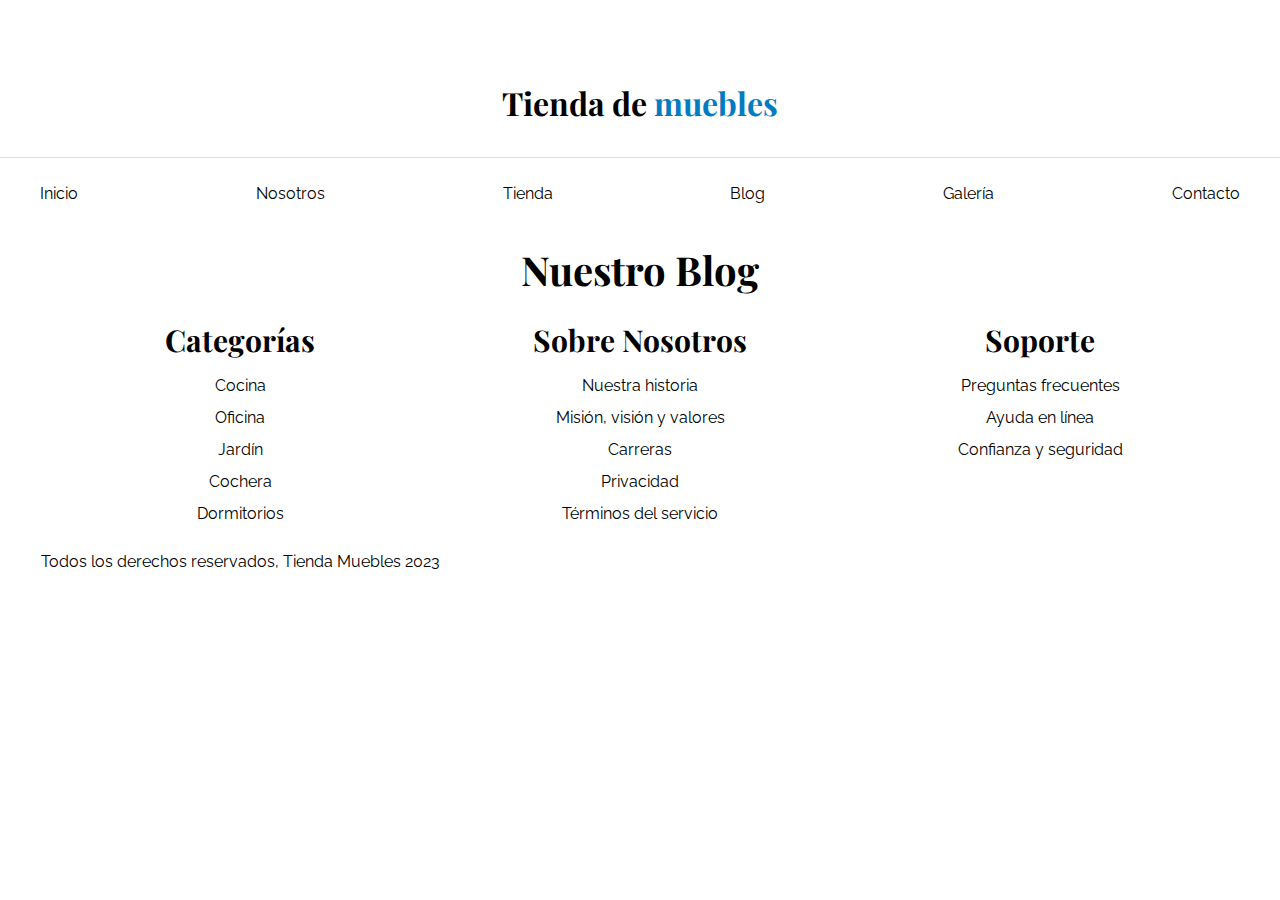
==== blog.html @ 84f078f8 "css3" ====
<!DOCTYPE html>
<html lang="en">
<head>
    <meta charset="UTF-8">
    <meta http-equiv="X-UA-Compatible" content="IE=edge">
    <meta name="viewport" content="width=device-width, initial-scale=1.0">
    <link rel="preconnect" href="https://fonts.googleapis.com">
    <link rel="preconnect" href="https://fonts.gstatic.com" crossorigin>
    <link href="https://fonts.googleapis.com/css2?family=Playfair+Display:wght@700&family=Raleway:wght@400;700;900&display=swap" rel="stylesheet">
    <link href="styles.css" rel="stylesheet">
    <link href="normalize.css" rel="stylesheet">
    <title>Blog</title>
</head>
<body>

    <header class="nombre_sitio">
        <h1>Tienda de <span>muebles</span></h1>
    </header>

<div class="contenedor_navegacion">
<nav class="navegacion_principal container">
    <a href="index.html" alt="">Inicio</a>
    <a href="nosotros.html" alt="">Nosotros</a>
    <a href="tienda.html" alt="">Tienda</a>
    <a href="blog.html" alt="">Blog</a>
    <a href="galeria.html" alt="">Galería</a>
    <a href="contacto.html" alt="">Contacto</a>
</nav>  
</div>

<main class="contenido-princpal container">
    <h2>Nuestro Blog</h2>


</main>


<footer class="container footer_grid">

    <div>
        <h3>Categorías</h3>
        <nav class="footerflex">
            <a href="#">Cocina</a>
            <a href="#">Oficina</a>
            <a href="#">Jardín</a>
            <a href="#">Cochera</a>
            <a href="#">Dormitorios</a>
        </nav>
    </div>

    <div>
        <h3>Sobre Nosotros</h3>
        <nav class="footerflex">
            <a href="#">Nuestra historia</a>
            <a href="#">Misión, visión y valores</a>
            <a href="#">Carreras</a>
            <a href="#">Privacidad</a>
            <a href="#">Términos del servicio</a>
        </nav>
    </div>

    <div>
        <h3>Soporte</h3>
        <nav class="footerflex">
            <a href="#">Preguntas frecuentes</a>
            <a href="#">Ayuda en línea</a>
            <a href="#">Confianza y seguridad</a>
        </nav>
    </div>
    
    <p class="copyright">Todos los derechos reservados, Tienda Muebles 2023</p>
</footer>

    
</body>
</html>
---- styles.css ----
/* Globales */
html {
    box-sizing: border-box;
    font-size: 62.5%; /* 1rem = 10px */
}
  *, *:before, *:after {
    box-sizing: inherit;
}

img {
    max-width: 100%;
    display: block;
}

body {
    font-family: 'Raleway', sans-serif;
    font-size: 1.6rem;
    line-height: 2;
}

h1 {
    font-size: 5rem;
}

h2 {
    font-size: 4rem;
    text-align: center;
}

h3 {
    font-size: 3rem;
}

h1,h2,h3 {
    
    font-family: 'Playfair Display', serif;
    margin: 0;
}

h1 span {
    color: #037bc0;
}

a {
    text-decoration: none;
    color: #000;
}

.contenedor_navegacion {
    border-color: #e1e1e1;
    border-top-style: solid;
    border-width: 1px;
}

.container {
    max-width: 120rem ;
    margin: 0 auto;
    /* margin-inline: auto;*/
}

/* Header y navegación */

.nombre_sitio {
    padding-top: 5rem;
    text-align: center;
}

.navegacion_principal {
    padding-top:2rem;
    padding-bottom: 2rem;
    display: flex;
    justify-content: space-between;
}

.hero {
    background-image: url(img/principal.jpg);
    background-repeat: no-repeat;
    background-size: cover;
    background-position: center center;
    /* Con px (1px 1px) tambien se puede posicionar el background position*/
    height: 45rem;
}

/* Categorías */

.categorias h2{
    text-align: center;
    padding: 5rem;
}

.categoria a{
    display: block;
    text-align: center;
    padding: 2rem;
    font-size: 2rem;
}

.categoria a:hover{
    background-color: #037bc0;
    color: #fff;
    border-bottom-right-radius: 1rem;
}

.listado_categorias {
    display: grid;
    grid-template-columns: repeat(3,1fr);
    gap: 2rem;
}

/* Bloque nosotros */
/* Colocar imagen en un lado y texto al otro lado gracias a linear gradient. El tercer argumento  y el segundo al 50% y no al 100% hace que no sea gradual sino de golpe cambia al 50%*/
.sobre_nosotros{
    background-image: linear-gradient(to right, transparent 50%, #037bc0 50%, #037bc0 100%), url(img/nosotros.jpg);
    /* Son dos backgrounds, el linear gradient color y la imagen */
    padding: 10rem 0;
    background-repeat: no-repeat;
    /* 100% el size del linear gradient y 120 para la imagen*/
    background-size: 100%, 120rem;
    background-position: left center;
    margin-top: 1rem;
}

.sobre_nosotros_grid{
    display: grid;
    grid-template-columns: 1fr 1fr;
    column-gap: 4rem;
}

.texto_nosotros {
    grid-column: 2/3;
    color: #fff;
}

/* Sección productos */

.contenido_principal {
    margin-top: 4rem;
    margin-bottom: 2rem;
}

.contenido_principal h2 {
    text-align: center;
}

.productos_grid {
    display: grid;
}

.producto {
    background-color: #037bc0;
}

.texto_producto h3{
    margin: 0;
}
.texto_producto{
    text-align: center;
    color: #fff;
    padding: 2rem;
}

.texto_producto button{
    background-color: #8cbc00;
    padding: 2rem;
    margin-bottom: 1rem;
    border-radius: 1rem;
    font-weight: bold;
    color: #fff;
    text-transform: uppercase;
    transition: background-color .3s ease;
}

.texto_producto button:hover{
    background-color: #769c02;
}

.producto img {
    transition: transform 0.3s ease;
}

.producto img:hover {
    transform: scale(0.8);
}

.productos_grid {
    display: grid;
    grid-template-columns: repeat(6,1fr);
    gap: 1rem;

}

.producto:nth-child(1) {
    grid-column: 1/7;
    display: grid;
    grid-template-columns: 3fr 1fr;
}

.producto:nth-child(1) img {
    height: 60rem;
    width: 100%;
    object-fit: cover;
}

.producto:nth-child(2) {
    grid-column: 1/4;
}

.producto:nth-child(2) img, .producto:nth-child(3) img {
    height: 30rem;
    width: 100%;
    object-fit: cover;
}

.producto:nth-child(3) {
    grid-column: 4/7;
}


.producto:nth-child(4) {
    grid-column: 1/3;
}

.producto:nth-child(5) {
    grid-column:3/5;
}

.producto:nth-child(6) {
    grid-column: 5/7;

}

/* Footer */

.footer_grid{
    display: grid;
    grid-template-columns: repeat(3, 1fr);
}

footer h3{
    text-align: center;
}

footer p {
    text-align:center; 
}

.footerflex {
    display: flex;
    flex-direction: column;
    align-items: center;
}

.copyright {
    text-align: center;
}

.nosotros_flex {
    display: grid;
    grid-template-columns: 1fr 2fr;
    column-gap: 2rem;
}


.texto_nosotros {
    color: #000;
}
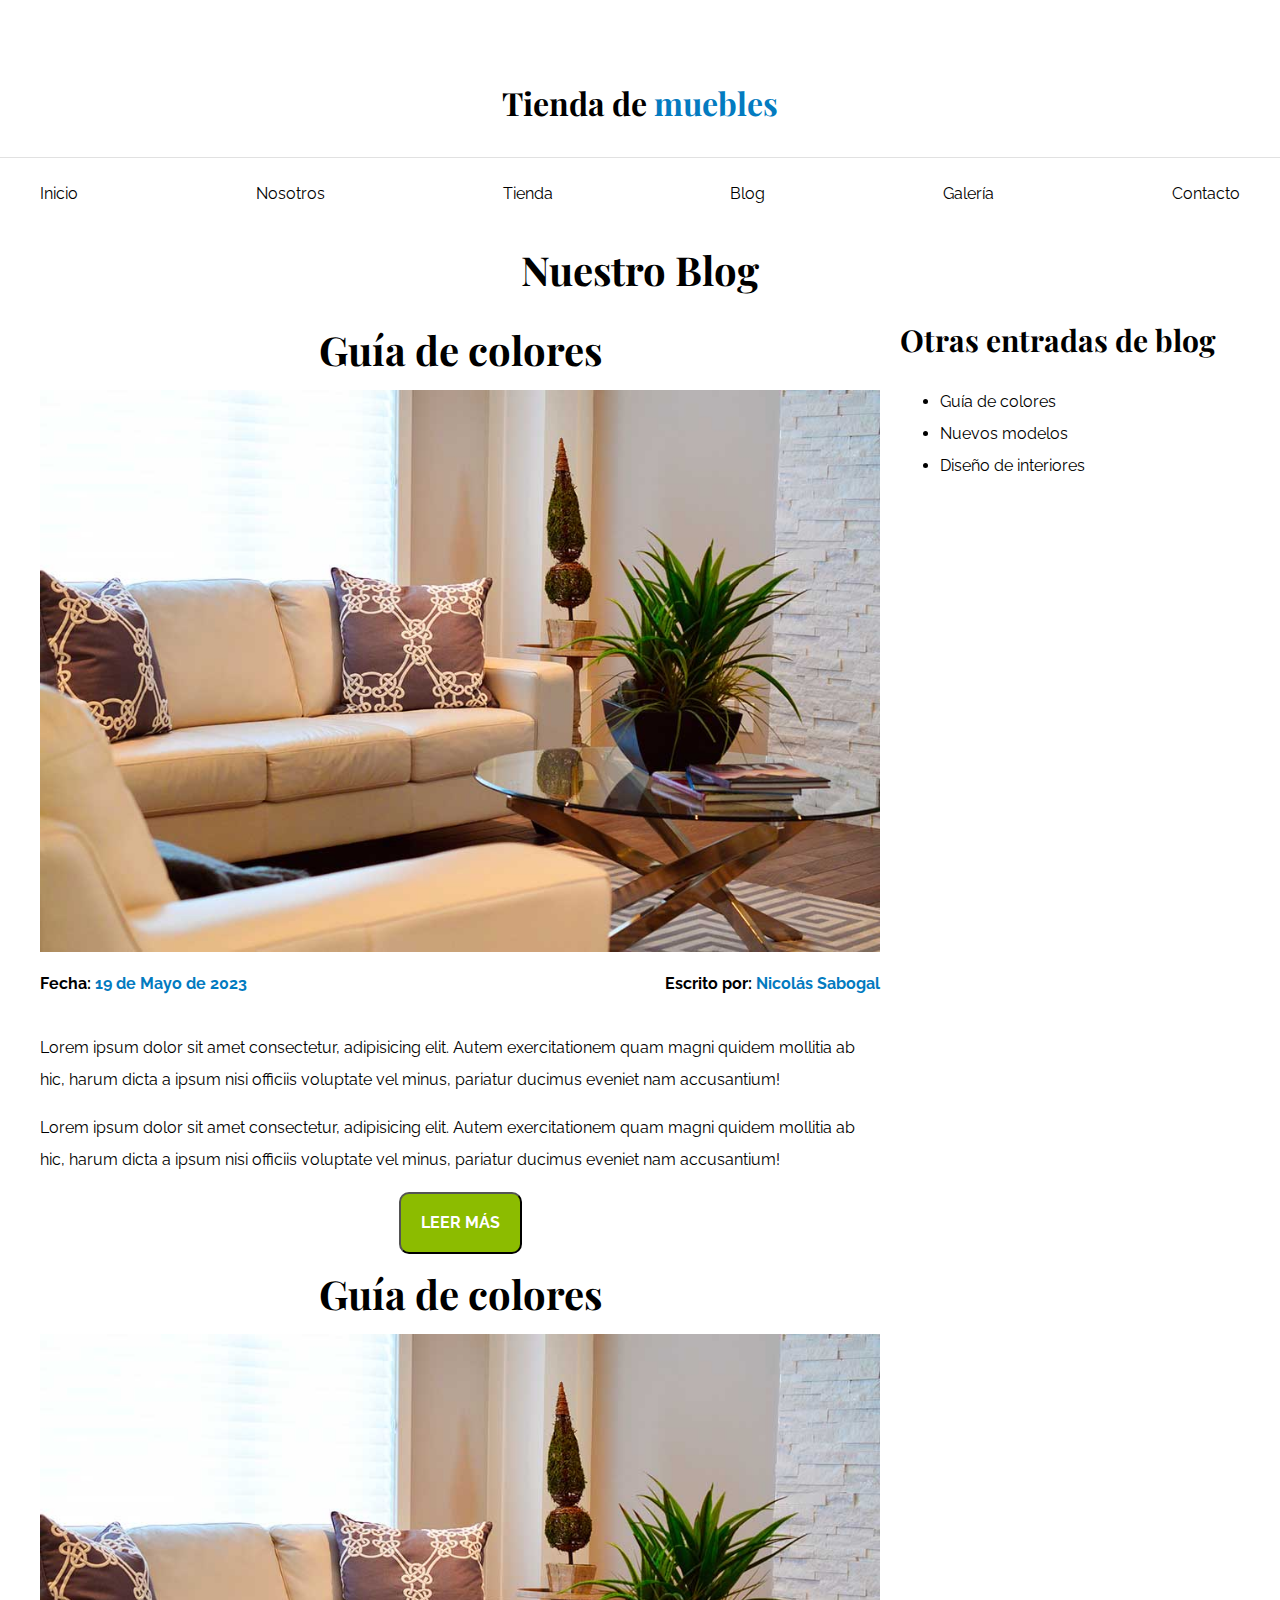
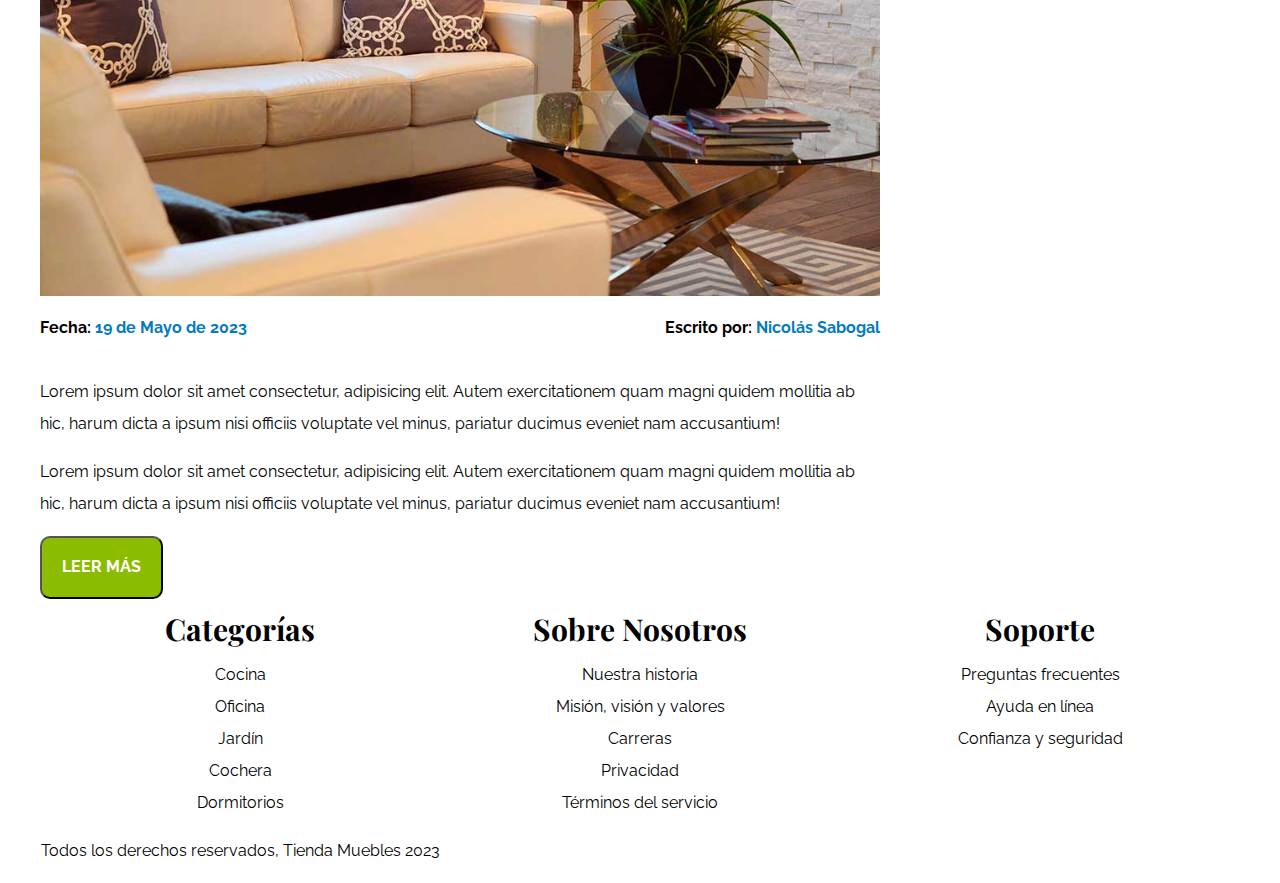
==== commit 28454fea: "blog" ====
--- a/blog.html
+++ b/blog.html
@@ -28,9 +28,78 @@
 </nav>  
 </div>
 
-<main class="contenido-princpal container">
+<main class="contenido-principal container">
     <h2>Nuestro Blog</h2>
 
+    <div class="contenedor_blog">
+        <div class="blog">
+            <article>
+                <h2>Guía de colores</h2>
+                <div class="blog_img">
+                    <img src="img/nosotros.jpg" alt="imagen blog">
+                </div>
+
+                <div class="date_author">
+                    <p>Fecha: <span>19 de Mayo de 2023</span></p>
+
+                    <p>Escrito por: <span>Nicolás Sabogal</span></p>
+                    
+                </div>
+
+                <div class="entrada_blog">
+                    <p>Lorem ipsum dolor sit amet consectetur, adipisicing elit. Autem exercitationem quam magni quidem mollitia ab hic, harum dicta a ipsum nisi officiis voluptate vel minus, pariatur ducimus eveniet nam accusantium!</p>
+
+                    <p>Lorem ipsum dolor sit amet consectetur, adipisicing elit. Autem exercitationem quam magni quidem mollitia ab hic, harum dicta a ipsum nisi officiis voluptate vel minus, pariatur ducimus eveniet nam accusantium!</p>
+                </div>
+                <div class="centrar_boton">
+                <button class="blog_button">Leer más</button>
+                </div>
+
+            </article>
+
+            <article>
+                <h2>Guía de colores</h2>
+                <div class="blog_img">
+                    <img src="img/nosotros.jpg" alt="imagen blog">
+                </div>
+
+                <div class="date_author">
+                    <p>Fecha: <span>19 de Mayo de 2023</span></p>
+
+                    <p>Escrito por: <span>Nicolás Sabogal</span></p>
+                    
+                </div>
+
+                <div class="entrada_blog">
+                    <p>Lorem ipsum dolor sit amet consectetur, adipisicing elit. Autem exercitationem quam magni quidem mollitia ab hic, harum dicta a ipsum nisi officiis voluptate vel minus, pariatur ducimus eveniet nam accusantium!</p>
+
+                    <p>Lorem ipsum dolor sit amet consectetur, adipisicing elit. Autem exercitationem quam magni quidem mollitia ab hic, harum dicta a ipsum nisi officiis voluptate vel minus, pariatur ducimus eveniet nam accusantium!</p>
+                </div>
+
+                <button class="blog_button">Leer más</button>
+
+            </article>
+
+        </div> <!-- Fin clase blog-->
+
+        <aside>
+            <h3>Otras entradas de blog</h3>
+
+            <ul>
+                <li>
+                    <a href="entrada.html">Guía de colores</a>
+                </li>
+
+                <li>
+                    <a href="entrada.html">Nuevos modelos</a>
+                </li>
+
+                <li>
+                    <a href="entrada.html">Diseño de interiores</a>
+                </li>
+            </ul>
+        </aside>
+    </div> <!--Fin contenedor blog -->
 
 </main>
 
@@ -73,4 +142,5 @@
 
     
 </body>
-</html>+</html>
+
--- a/styles.css
+++ b/styles.css
@@ -264,3 +264,37 @@
 .texto_nosotros {
     color: #000;
 }
+
+/* Blog */
+.contenedor_blog {
+    display: grid;
+    grid-template-columns: 70% 30%;
+    gap: 2rem;
+}
+
+
+.date_author {
+    display: flex;
+    justify-content: space-between;
+}
+.date_author p{
+    font-weight: bold;
+}
+
+.date_author span{
+    color: #037bc0;
+}
+
+.centrar_boton {
+    display: flex;
+    justify-content: center;
+}
+.blog_button {
+    background-color: #8cbc00;
+    padding: 2rem;
+    border-radius: 1rem;
+    font-weight: bold;
+    color: #fff;
+    text-transform: uppercase;
+    transition: background-color .3s ease;
+}
